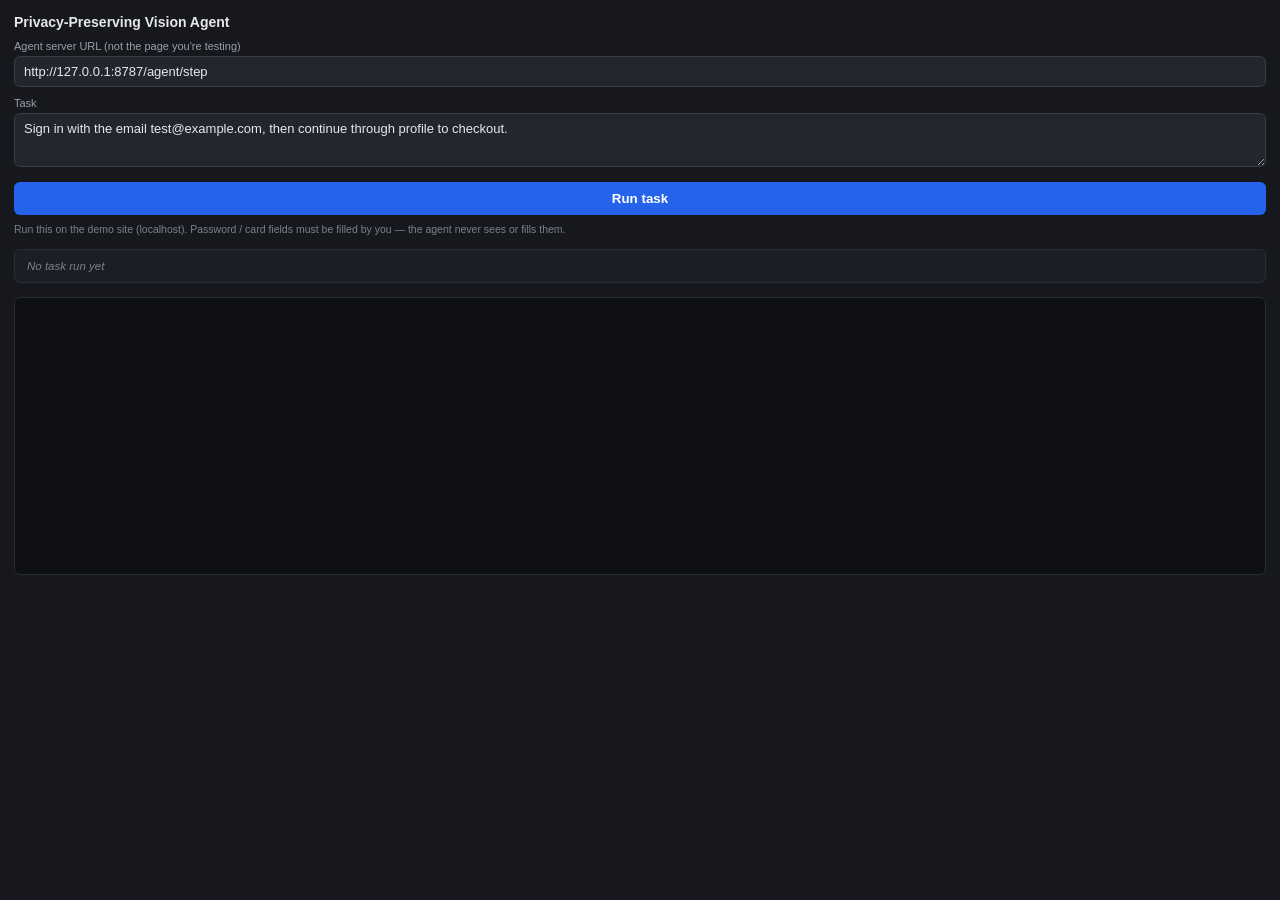
==== extension/popup.html @ f14b225a "Initial commit: Privacy-Preserving Vision Agent Chrome MV3 extension + FastAPI/Gemini server that re" ====
<!doctype html>
<html>
<head>
<meta charset="utf-8" />
<title>Privacy Agent</title>
<style>
  body {
    font-family: -apple-system, "Segoe UI", Roboto, Helvetica, Arial, sans-serif;
    margin: 0;
    padding: 14px;
    background: #16181d;
    color: #e6e8eb;
    font-size: 13px;
  }
  h1 { font-size: 14px; margin: 0 0 10px; }
  label { display: block; font-size: 11px; color: #9aa0a8; margin: 10px 0 4px; }
  input, textarea {
    width: 100%;
    box-sizing: border-box;
    background: #23262d;
    border: 1px solid #383c44;
    color: #e6e8eb;
    border-radius: 6px;
    padding: 7px 9px;
    font-size: 13px;
    font-family: inherit;
  }
  textarea { resize: vertical; min-height: 54px; }
  button {
    width: 100%;
    margin-top: 12px;
    padding: 9px;
    background: #2563eb;
    color: #fff;
    border: none;
    border-radius: 6px;
    font-weight: 600;
    cursor: pointer;
  }
  button:hover { background: #1d4ed8; }
  #log {
    margin-top: 14px;
    background: #0e1013;
    border: 1px solid #2a2d33;
    border-radius: 6px;
    padding: 8px;
    height: 260px;
    overflow-y: auto;
    font-family: ui-monospace, SFMono-Regular, Menlo, monospace;
    font-size: 11.5px;
    line-height: 1.5;
    white-space: pre-wrap;
  }
  .line { border-bottom: 1px solid #1c1f24; padding: 3px 0; }
  .hint { color: #7c828a; font-size: 10.5px; margin-top: 8px; }
  #summary {
    margin-top: 14px;
    background: #1b1e24;
    border: 1px solid #2a2d33;
    border-radius: 6px;
    padding: 10px 6px;
    display: flex;
  }
  #summary.empty {
    color: #7c828a;
    font-size: 11.5px;
    font-style: italic;
    padding: 10px 12px;
  }
  .summary-stat {
    flex: 1;
    text-align: center;
    padding: 0 4px;
    border-right: 1px solid #2a2d33;
  }
  .summary-stat:last-child { border-right: none; }
  .summary-stat .value { font-size: 16px; font-weight: 700; color: #e6e8eb; }
  .summary-stat .label {
    font-size: 9.5px;
    color: #9aa0a8;
    margin-top: 2px;
    text-transform: uppercase;
    letter-spacing: 0.03em;
  }
</style>
</head>
<body>
  <h1>Privacy-Preserving Vision Agent</h1>

  <label for="server-url">Agent server URL (not the page you're testing)</label>
  <input id="server-url" type="text" value="http://127.0.0.1:8787/agent/step" placeholder="http://127.0.0.1:8787/agent/step" />

  <label for="task">Task</label>
  <textarea id="task" placeholder="e.g. Sign in, then continue to profile and checkout.">Sign in with the email test@example.com, then continue through profile to checkout.</textarea>

  <button id="run">Run task</button>
  <p class="hint">Run this on the demo site (localhost). Password / card fields must be filled by you — the agent never sees or fills them.</p>

  <div id="summary" class="empty">No task run yet</div>

  <div id="log"></div>

  <script src="popup.js"></script>
</body>
</html>
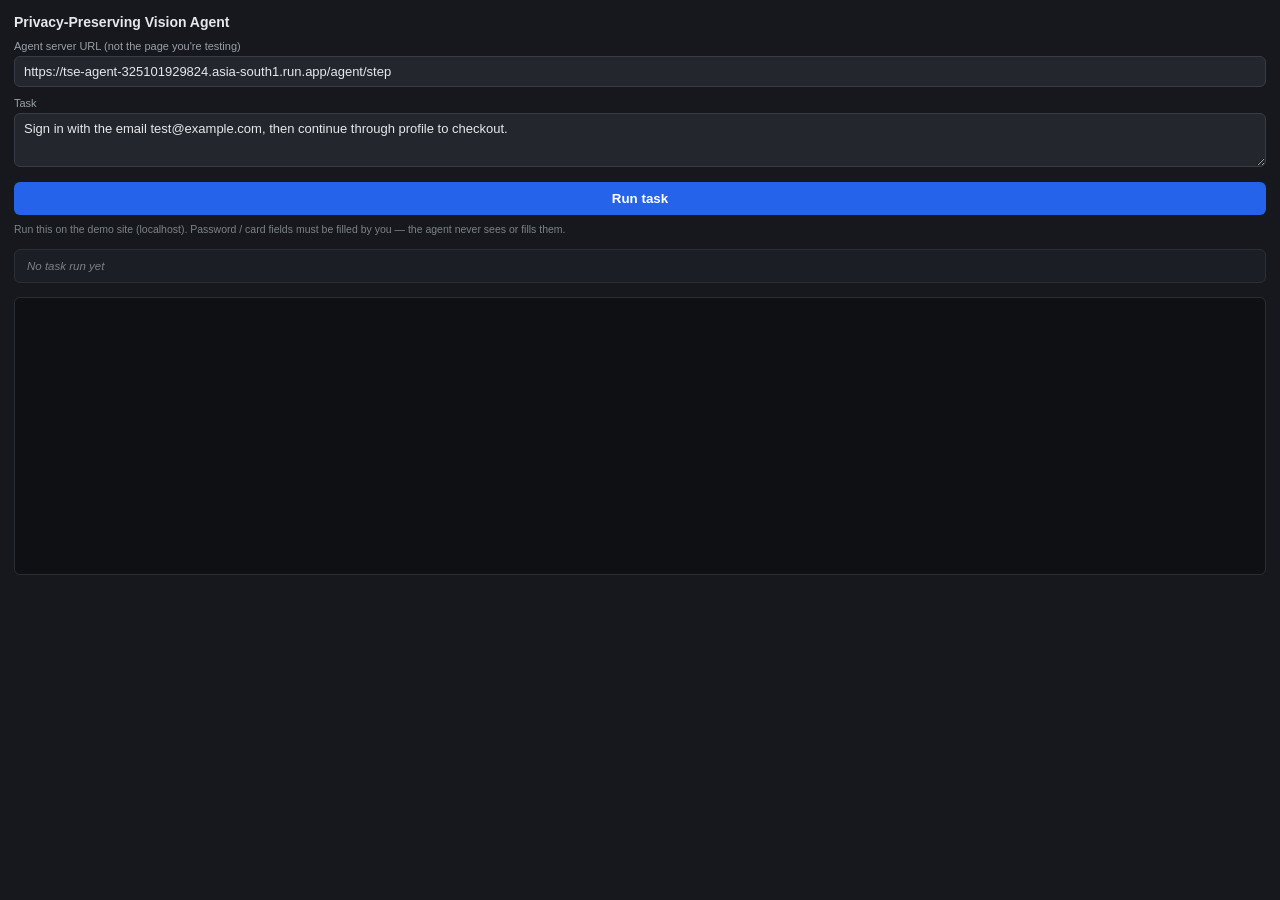
==== commit ebec03c3: "Deploy agent server to Cloud Run, add privacy policy for Web Store submission Adds a Dockerfile for " ====
--- a/extension/popup.html
+++ b/extension/popup.html
@@ -88,7 +88,7 @@
   <h1>Privacy-Preserving Vision Agent</h1>
 
   <label for="server-url">Agent server URL (not the page you're testing)</label>
-  <input id="server-url" type="text" value="http://127.0.0.1:8787/agent/step" placeholder="http://127.0.0.1:8787/agent/step" />
+  <input id="server-url" type="text" value="https://tse-agent-325101929824.asia-south1.run.app/agent/step" placeholder="http://127.0.0.1:8787/agent/step" />
 
   <label for="task">Task</label>
   <textarea id="task" placeholder="e.g. Sign in, then continue to profile and checkout.">Sign in with the email test@example.com, then continue through profile to checkout.</textarea>
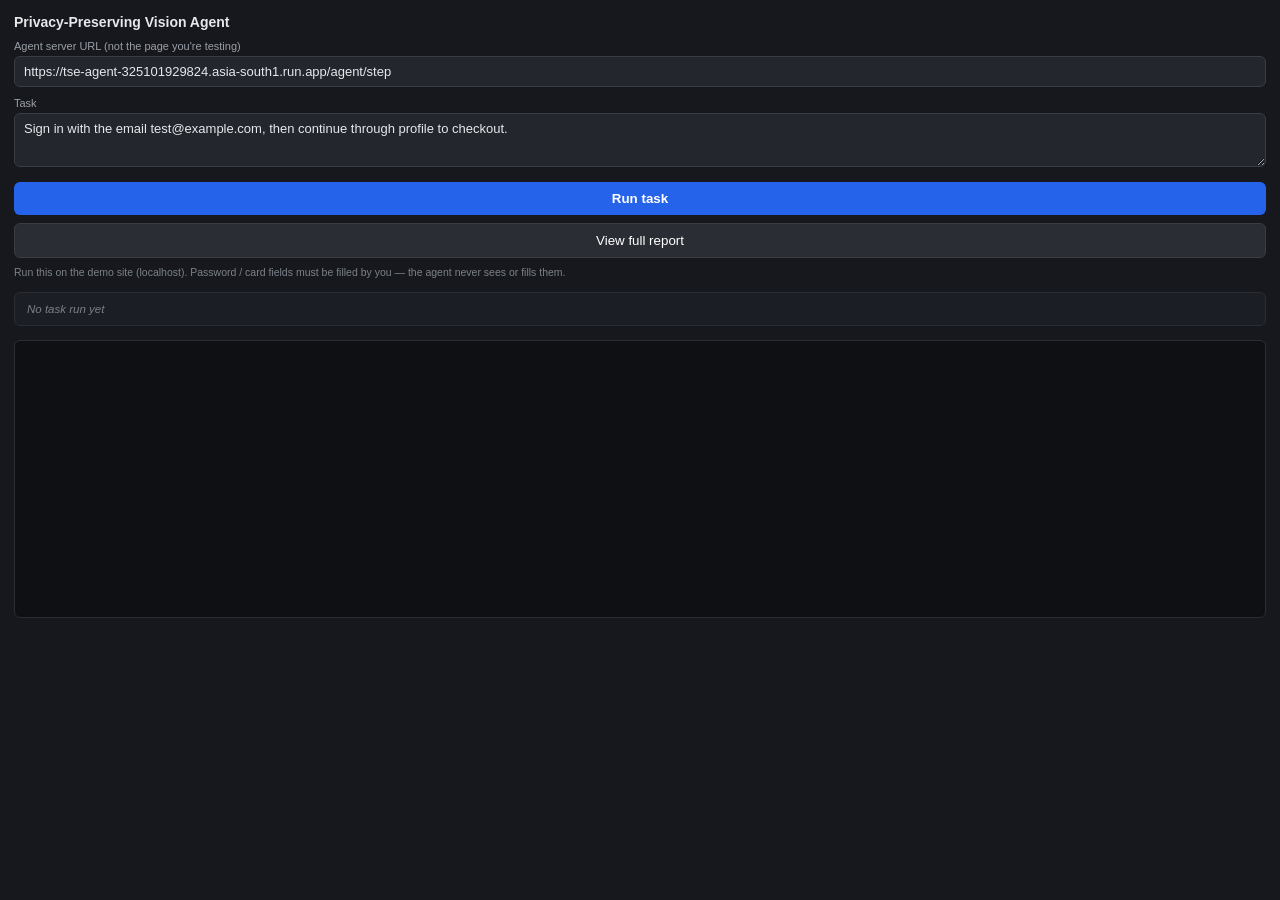
==== commit 81c297eb: "Add full report page and extension logo (v0.2.0) Adds a "View full report" page that shows, per task" ====
--- a/extension/popup.html
+++ b/extension/popup.html
@@ -38,6 +38,8 @@
     cursor: pointer;
   }
   button:hover { background: #1d4ed8; }
+  button.secondary { margin-top: 8px; background: #2a2d33; border: 1px solid #383c44; font-weight: 500; }
+  button.secondary:hover { background: #343841; }
   #log {
     margin-top: 14px;
     background: #0e1013;
@@ -94,6 +96,7 @@
   <textarea id="task" placeholder="e.g. Sign in, then continue to profile and checkout.">Sign in with the email test@example.com, then continue through profile to checkout.</textarea>
 
   <button id="run">Run task</button>
+  <button id="report" class="secondary">View full report</button>
   <p class="hint">Run this on the demo site (localhost). Password / card fields must be filled by you — the agent never sees or fills them.</p>
 
   <div id="summary" class="empty">No task run yet</div>
